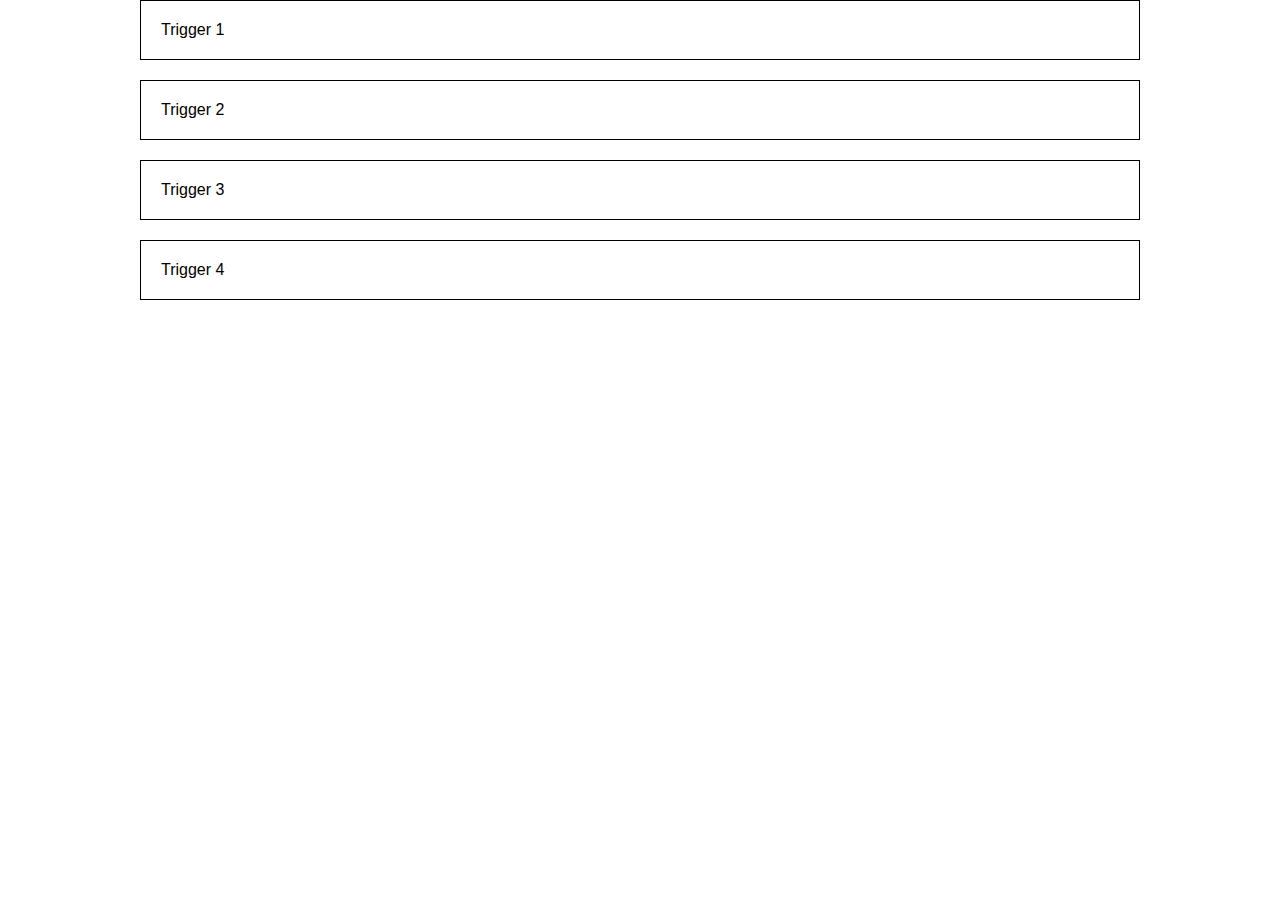
==== cssBayan/index.html @ ab005c32 "feat: add folder cssBayan (Sun, Mar 12, 2023 07:34:05 PM)" ====
<!DOCTYPE html>
<html lang="en">
<head>
    <meta charset="UTF-8">
    <meta http-equiv="X-UA-Compatible" content="IE=edge">
    <meta name="viewport" content="width=device-width, initial-scale=1.0">
    <title>CSSBayan</title>
    <link rel="stylesheet" href="styles.css">
</head>
<body>
    <div class="wrapper">
        <div class="accordion">
            <div class="accordion-item">
                <input type="checkbox" class="accordion-item__input" for="accordion-1">
                <label class="accordion-item__trigger" for="accordion-1">Trigger 1</label>
                <div class="accordion-item__content">Content 1</div>
            </div>
            <div class="accordion-item">
                <input type="checkbox" class="accordion-item__input" for="accordion-2">
                <label class="accordion-item__trigger" for="accordion-2">Trigger 2</label>
                <div class="accordion-item__content">Content 2</div>
            </div>
            <div class="accordion-item">
                <input type="checkbox" class="accordion-item__input" for="accordion-3">
                <label class="accordion-item__trigger" for="accordion-3">Trigger 3</label>
                <div class="accordion-item__content">Content 3</div>
            </div>
            <div class="accordion-item">
                <input type="checkbox" class="accordion-item__input" for="accordion-4">
                <label class="accordion-item__trigger" for="accordion-4">Trigger 4</label>
                <div class="accordion-item__content">Content 4</div>
            </div>
        </div>
    </div>
</body>
</html>
---- cssBayan/styles.css ----
/* ---------------- Common -------------- */

*,
::before,
::after {
    box-sizing: border-box;
    margin: 0;
}

body {
    font-family: Arial, "Helvetica Neue", Helvetica, sans-serif;
    padding: 0;
}

.wrapper {
    max-width: 1000px;
    margin: 0 auto;
}

/* ---------------- Accordion -------------- */

.accordion {}
.accordion-item {
    position: relative;
    margin-bottom: 20px;
}
.accordion-item__trigger {
    display: block;
    padding: 20px;
    border: 1px solid black;
}
.accordion-item__content {
    padding: 20px;
    border: 1px solid black;
    border-top: none;
    display: none;
}
.accordion-item__input {
    position: absolute;
    width: 100%;
    height: 100%;
    top: 0;
    left: 0;
    opacity: 0;
}

.accordion-item__input:checked ~ .accordion-item__trigger {
    background-color: #eee;
}
.accordion-item__input:checked ~ .accordion-item__content {
    display: block;
}
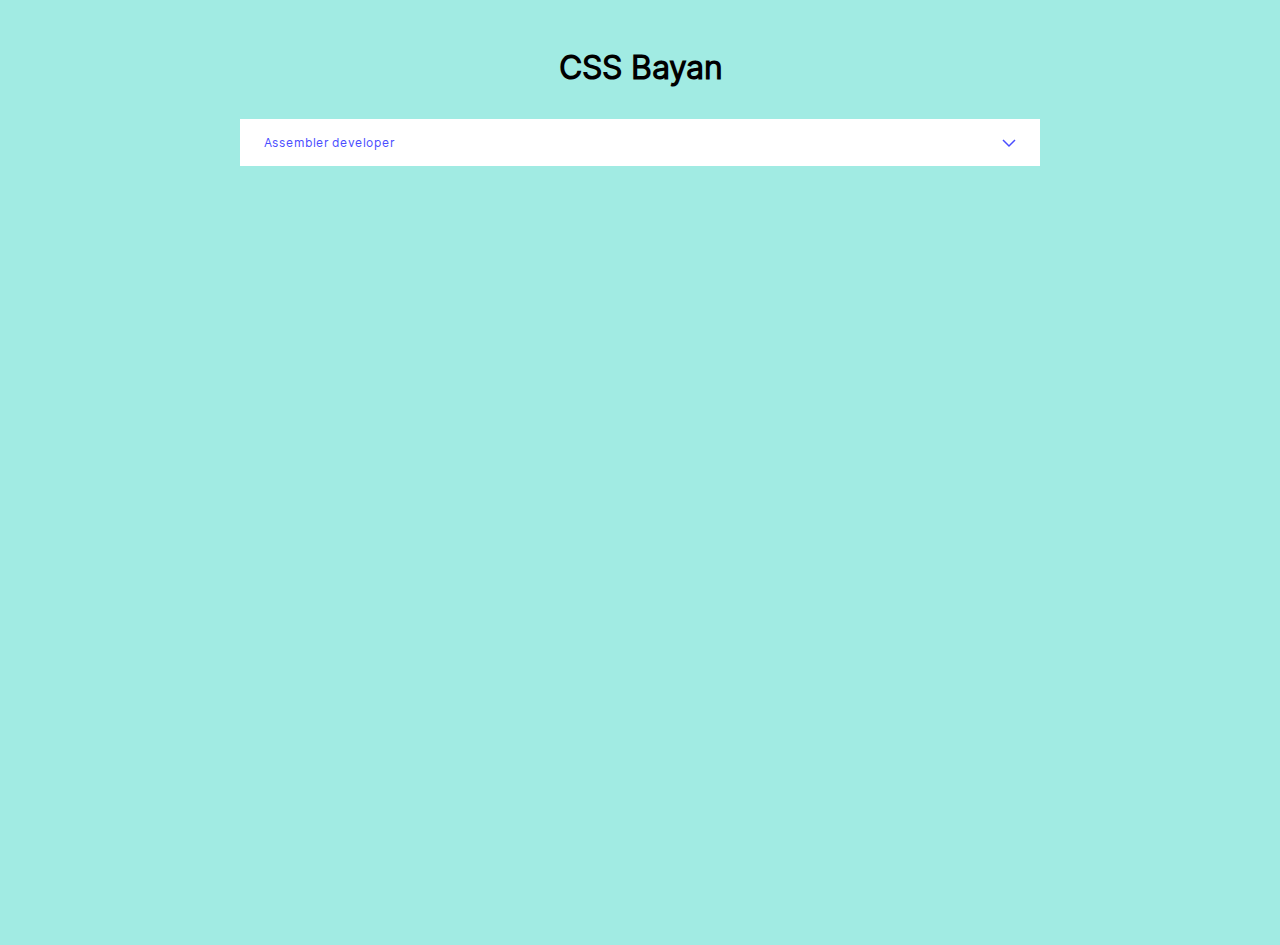
==== commit 972293de: "feat: renaming classes (Sun, Mar 12, 2023 08:10:54 PM)" ====
--- a/cssBayan/index.html
+++ b/cssBayan/index.html
@@ -8,29 +8,30 @@
     <link rel="stylesheet" href="styles.css">
 </head>
 <body>
-    <div class="wrapper">
-        <div class="accordion">
-            <div class="accordion-item">
-                <input type="checkbox" class="accordion-item__input" for="accordion-1">
-                <label class="accordion-item__trigger" for="accordion-1">Trigger 1</label>
-                <div class="accordion-item__content">Content 1</div>
+    <section class="hero">
+        <div class="container">
+
+            <h1 class="title hero__title">CSS Bayan</h1>
+            <div class="hero__wrap">
+                <label for="" class="item">
+                    <input type="text" class="input item__input">
+                    <span class="item__header">
+                        <span class="item__text">Assembler developer</span>
+                        <svg class="icon item__icon icon__arrow-up" viewBox="0 0 14 12" fill="none" xmlns="http://www.w3.org/2000/svg"><path d="M1 9L7 3L13 9" stroke-width="1.5"/></svg>
+                        <svg class="icon item__icon icon__arrow-down" viewBox="0 0 14 12" fill="none" xmlns="http://www.w3.org/2000/svg"><path d="M13 3L7 9L1 3" stroke-width="1.5"/></svg>
+                    </span>
+                    <span class="item__image">
+                        <img
+                            class="image"
+                            src="img/01.jpg"
+                            alt="image cssBayan"
+                            loading="lazy"
+                            decoding="async">
+                    </span>
+                </label>
             </div>
-            <div class="accordion-item">
-                <input type="checkbox" class="accordion-item__input" for="accordion-2">
-                <label class="accordion-item__trigger" for="accordion-2">Trigger 2</label>
-                <div class="accordion-item__content">Content 2</div>
-            </div>
-            <div class="accordion-item">
-                <input type="checkbox" class="accordion-item__input" for="accordion-3">
-                <label class="accordion-item__trigger" for="accordion-3">Trigger 3</label>
-                <div class="accordion-item__content">Content 3</div>
-            </div>
-            <div class="accordion-item">
-                <input type="checkbox" class="accordion-item__input" for="accordion-4">
-                <label class="accordion-item__trigger" for="accordion-4">Trigger 4</label>
-                <div class="accordion-item__content">Content 4</div>
-            </div>
+
         </div>
-    </div>
+    </section>
 </body>
 </html>--- a/cssBayan/styles.css
+++ b/cssBayan/styles.css
@@ -1,52 +1,164 @@
-/* ---------------- Common -------------- */
-
+@font-face {
+    font-family: "Inter";
+    font-weight: 400;
+    font-style: normal;
+    font-display: swap;
+    src: url("./fonts/Inter-Regular.woff2") format("woff2"),
+    url("./fonts/Inter-Regular.woff") format("woff");
+}
+* {
+    padding: 0;
+    margin: 0;
+    border: 0;
+    box-sizing: border-box;
+    -webkit-tap-highlight-color: transparent;
+}
 *,
-::before,
-::after {
+*:focus,
+*:hover,
+*:active {
+    outline: none;
+    text-decoration: none;
+}
+html {
+    height: 100%;
+    margin: 0 auto;
     box-sizing: border-box;
+    -webkit-text-size-adjust: 100%;
+    -webkit-tap-highlight-color: transparent;
+}
+body {
     margin: 0;
 }
-
-body {
-    font-family: Arial, "Helvetica Neue", Helvetica, sans-serif;
+h1 {
+    font-weight: inherit;
+    font-size: inherit;
+    margin: 0;
+    padding: 0;
+}
+p {
+    margin: 0;
+    padding: 0;
+}
+input {
+    font-size: 100%;
+    font-family: inherit;
+    line-height: inherit;
+    color: inherit;
+    margin: 0;
+    border: none;
+    background: none;
+    border-radius: 0;
+    padding: 0;
+}
+img {
+    vertical-align: top;
+    max-width: 100%;
+    border-style: none;
+}
+[type="radio"] {
+    box-sizing: border-box;
     padding: 0;
 }
 
-.wrapper {
-    max-width: 1000px;
+/* ======= common ========================= */
+
+html {
+    min-width: 20rem;
+}
+body {
+    height: 105vh;
+    font-family: "Inter", sans-serif;
+    font-weight: 400;
+    background-color: #a1ebe3;
+}
+.container {
+    max-width: 79rem;
+    margin: 0 auto;
+    padding: 0 1rem;
+}
+span {
+    display: block;
+}
+
+/* ======= section ========================= */
+
+.hero {
+    padding: 3rem 0;
+}
+.hero__title {
+    padding: 0 0 2rem 0;
+    font-size: 2rem;
+    font-weight: 700;
+    text-align: center;
+}
+.hero__wrap {
+    max-width: 50rem;
     margin: 0 auto;
 }
 
-/* ---------------- Accordion -------------- */
-
-.accordion {}
-.accordion-item {
-    position: relative;
-    margin-bottom: 20px;
+/* ======= accordion ========================= */
+.item {
+    display: grid;
+    margin: 0 0 1rem 0;
+    background-color: #ffffff;
+    cursor: pointer;
 }
-.accordion-item__trigger {
-    display: block;
-    padding: 20px;
-    border: 1px solid black;
+.item__input {
+    opacity: 0;
+    height: 0;
+    visibility: hidden;
 }
-.accordion-item__content {
-    padding: 20px;
-    border: 1px solid black;
-    border-top: none;
+.item__header {
+    display: flex;
+    align-items: center;
+    justify-content: space-between;
+    padding: 1rem 1.5rem;
+}
+.item__text {
+    flex: 1;
+    padding-right: 1rem;
+    font-size: 0.75rem;
+    color: #4a4dff;
+    transition: .6s;
+}
+.item__icon {
+    width: 14px;
+    height: 12px;
+    stroke: #000000;
+    transition: .6s;
+}
+.item__icon {
+    stroke: #4a4dff;
+}
+.item__icon.icon__arrow-up {
     display: none;
 }
-.accordion-item__input {
-    position: absolute;
+.item__image {
+    max-height: 0;
+    padding: 0 1.5rem;
+    overflow: hidden;
+    transition: .3s;
+}
+.item__image .image {
     width: 100%;
     height: 100%;
-    top: 0;
-    left: 0;
-    opacity: 0;
+    object-fit: cover;
+}
+.item input:checked ~ .item__header .item__text {
+    color: #000000;
+}
+.item input:checked ~ .item__image {
+    max-height: 100vh;
+    padding: 1.5rem;
+}
+.item input:checked ~ .item__header .item__icon.icon__arrow-up {
+    display: block;
+    stroke: #000000;
+}
+.item input:checked ~ .item__header .item__icon.icon__arrow-down {
+    display: none;
 }
 
-.accordion-item__input:checked ~ .accordion-item__trigger {
-    background-color: #eee;
-}
-.accordion-item__input:checked ~ .accordion-item__content {
-    display: block;
-}+/* ========== media ====================== */
+
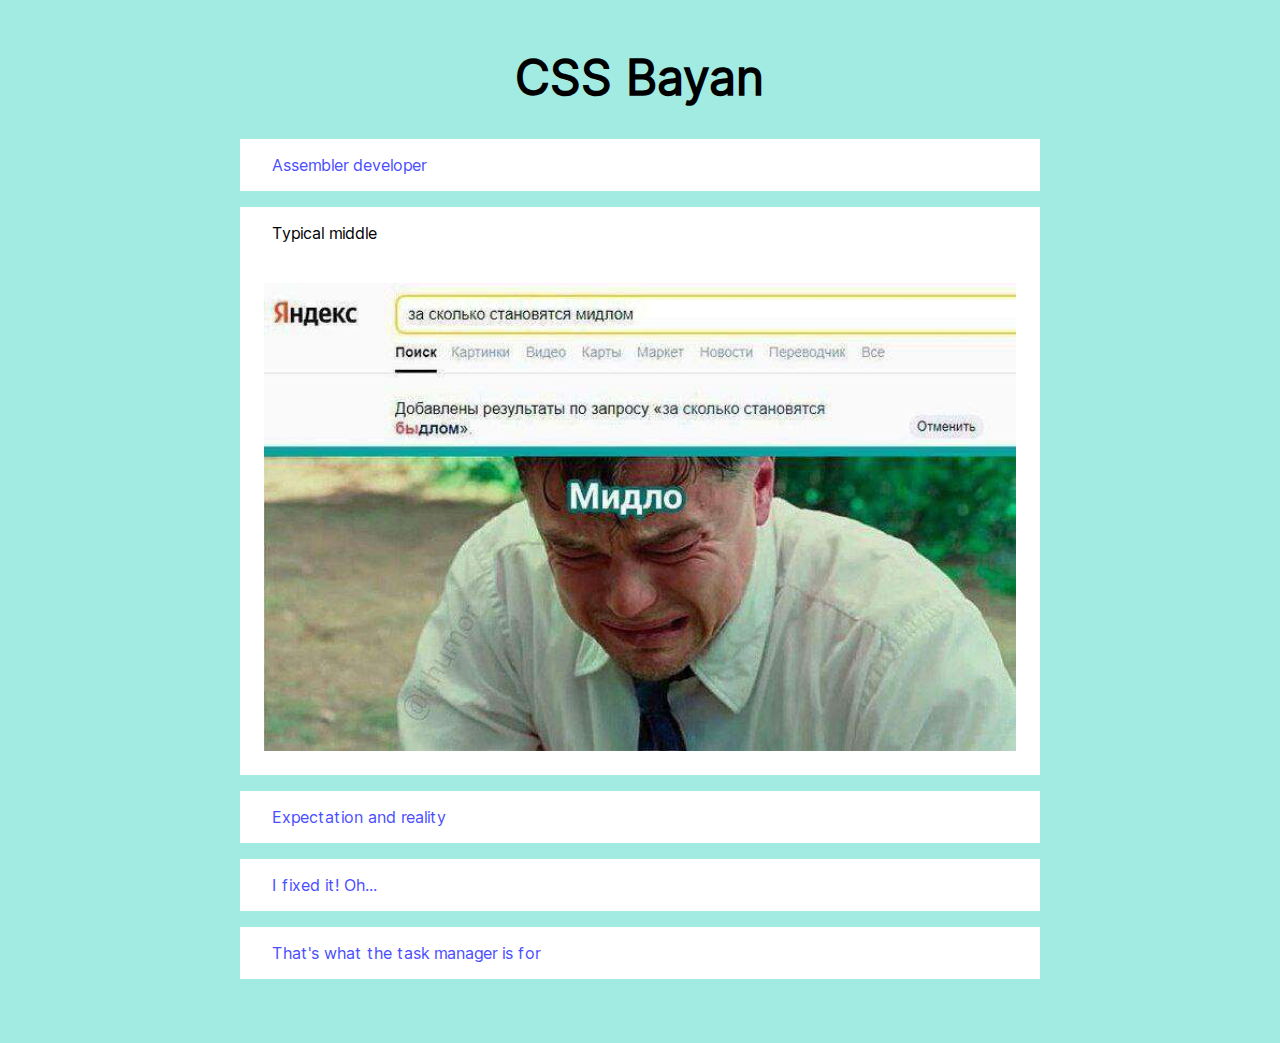
==== commit ca2f16f8: "feat: add all items and fixed bugs (Sun, Mar 12, 2023 08:41:57 PM)" ====
--- a/cssBayan/index.html
+++ b/cssBayan/index.html
@@ -5,6 +5,7 @@
     <meta http-equiv="X-UA-Compatible" content="IE=edge">
     <meta name="viewport" content="width=device-width, initial-scale=1.0">
     <title>CSSBayan</title>
+    <link rel="shortcut icon" href="favicon.ico" type="image/x-icon">
     <link rel="stylesheet" href="styles.css">
 </head>
 <body>
@@ -13,8 +14,8 @@
 
             <h1 class="title hero__title">CSS Bayan</h1>
             <div class="hero__wrap">
-                <label for="" class="item">
-                    <input type="text" class="input item__input">
+                <label class="item">
+                    <input class="input item__input" type="radio" name="radio-btn">
                     <span class="item__header">
                         <span class="item__text">Assembler developer</span>
                         <svg class="icon item__icon icon__arrow-up" viewBox="0 0 14 12" fill="none" xmlns="http://www.w3.org/2000/svg"><path d="M1 9L7 3L13 9" stroke-width="1.5"/></svg>
@@ -29,6 +30,71 @@
                             decoding="async">
                     </span>
                 </label>
+
+                <label class="item">
+                    <input class="input item__input" type="radio" name="radio-btn" checked>
+                    <span class="item__header">
+                        <span class="item__text">Typical middle</span>
+                        <svg class="icon item__icon icon__arrow-up" viewBox="0 0 14 12" fill="none" xmlns="http://www.w3.org/2000/svg"><path d="M1 9L7 3L13 9" stroke-width="1.5"/></svg>
+                        <svg class="icon item__icon icon__arrow-down" viewBox="0 0 14 12" fill="none" xmlns="http://www.w3.org/2000/svg"><path d="M13 3L7 9L1 3" stroke-width="1.5"/></svg>
+                    </span>
+                    <span class="item__image">
+                        <img
+                            class="image"
+                            src="img/02.jpg"
+                            alt="image cssBayan"
+                            loading="lazy"
+                            decoding="async">
+                    </span>
+                </label>
+                <label class="item">
+                    <input class="input item__input" type="radio" name="radio-btn">
+                    <span class="item__header">
+                        <span class="item__text">Expectation and reality</span>
+                        <svg class="icon item__icon icon__arrow-up" viewBox="0 0 14 12" fill="none" xmlns="http://www.w3.org/2000/svg"><path d="M1 9L7 3L13 9" stroke-width="1.5"/></svg>
+                        <svg class="icon item__icon icon__arrow-down" viewBox="0 0 14 12" fill="none" xmlns="http://www.w3.org/2000/svg"><path d="M13 3L7 9L1 3" stroke-width="1.5"/></svg>
+                    </span>
+                    <span class="item__image">
+                        <img
+                            class="image"
+                            src="img/03.jpg"
+                            alt="image cssBayan"
+                            loading="lazy"
+                            decoding="async">
+                    </span>
+                </label>
+                <label class="item">
+                    <input class="input item__input" type="radio" name="radio-btn">
+                    <span class="item__header">
+                        <span class="item__text">I fixed it! Oh...</span>
+                        <svg class="icon item__icon icon__arrow-up" viewBox="0 0 14 12" fill="none" xmlns="http://www.w3.org/2000/svg"><path d="M1 9L7 3L13 9" stroke-width="1.5"/></svg>
+                        <svg class="icon item__icon icon__arrow-down" viewBox="0 0 14 12" fill="none" xmlns="http://www.w3.org/2000/svg"><path d="M13 3L7 9L1 3" stroke-width="1.5"/></svg>
+                    </span>
+                    <span class="item__image">
+                        <img
+                            class="image"
+                            src="img/04.jpg"
+                            alt="image cssBayan"
+                            loading="lazy"
+                            decoding="async">
+                    </span>
+                </label>
+                <label class="item">
+                    <input class="input item__input" type="radio" name="radio-btn">
+                    <span class="item__header">
+                        <span class="item__text">That's what the task manager is for</span>
+                        <svg class="icon item__icon icon__arrow-up" viewBox="0 0 14 12" fill="none" xmlns="http://www.w3.org/2000/svg"><path d="M1 9L7 3L13 9" stroke-width="1.5"/></svg>
+                        <svg class="icon item__icon icon__arrow-down" viewBox="0 0 14 12" fill="none" xmlns="http://www.w3.org/2000/svg"><path d="M13 3L7 9L1 3" stroke-width="1.5"/></svg>
+                    </span>
+                    <span class="item__image">
+                        <img
+                            class="image"
+                            src="img/05.jpg"
+                            alt="image cssBayan"
+                            loading="lazy"
+                            decoding="async">
+                    </span>
+                </label>
             </div>
 
         </div>
--- a/cssBayan/styles.css
+++ b/cssBayan/styles.css
@@ -162,3 +162,49 @@
 
 /* ========== media ====================== */
 
+@media (hover: hover) {
+    .item__icon {
+        opacity: 0;
+    }
+    .hero__wrap:hover .item__icon {
+        opacity: 1;
+    }
+    .item:hover .item__image {
+        max-height: 100vh;
+        padding: 1.5rem;
+    }
+    .item:hover .item__text {
+        color: #ff4a59;
+    }
+    .item:hover .item__icon {
+        stroke: #ff4a59;
+    }
+    .item:hover .item__header .item__icon.icon__arrow-up {
+        display: block;
+    }
+    .item:hover .item__header .item__icon.icon__arrow-down {
+        display: none;
+    }
+}
+@media (min-width: 820px) {
+    .container {
+        padding: 0 2rem;
+    }
+    .hero__title {
+        font-size: 2.5rem;
+    }
+    .item__header {
+        padding: 1rem 2rem;
+    }
+    .item__text {
+        font-size: 0.875rem;
+    }
+}
+@media (min-width: 1260px) {
+    .hero__title {
+        font-size: 3rem;
+    }
+    .item__text {
+        font-size:1rem;
+    }
+}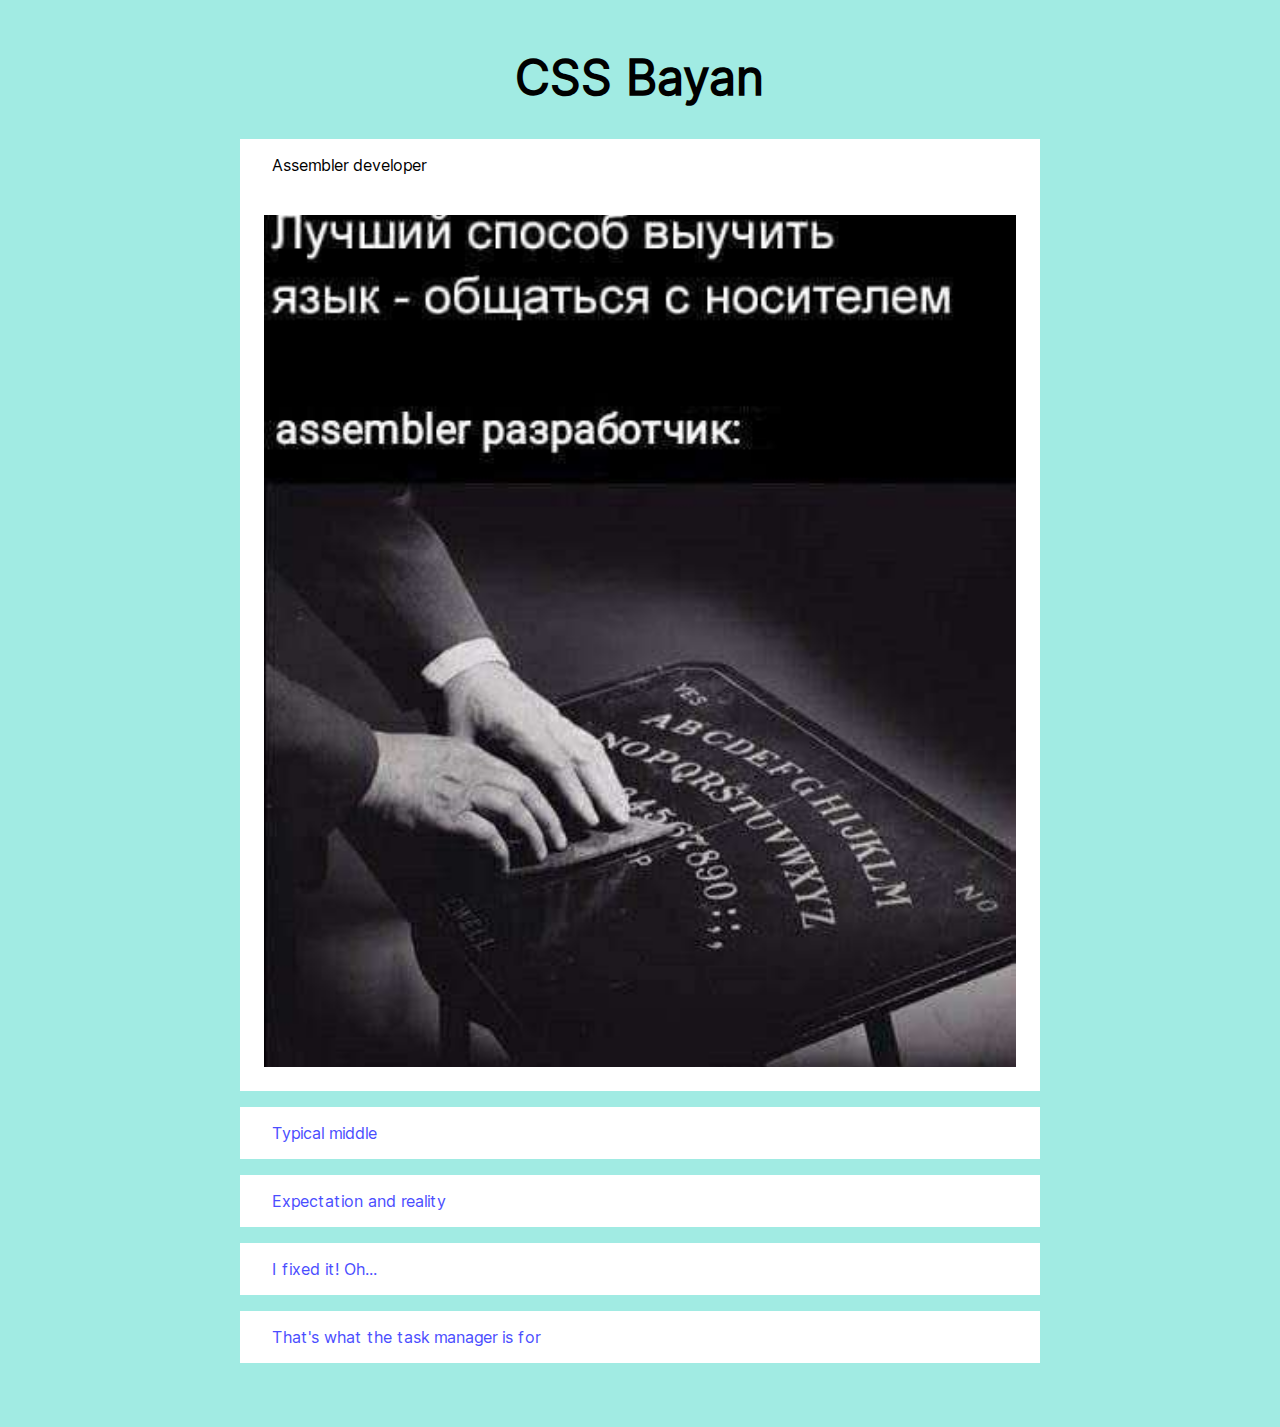
==== commit 951ecd8a: "fix: fix checked mem (Mon, Mar 13, 2023 12:42:54 PM)" ====
--- a/cssBayan/index.html
+++ b/cssBayan/index.html
@@ -15,7 +15,7 @@
             <h1 class="title hero__title">CSS Bayan</h1>
             <div class="hero__wrap">
                 <label class="item">
-                    <input class="input item__input" type="radio" name="radio-btn">
+                    <input class="input item__input" type="radio" name="radio-btn" checked>
                     <span class="item__header">
                         <span class="item__text">Assembler developer</span>
                         <svg class="icon item__icon icon__arrow-up" viewBox="0 0 14 12" fill="none" xmlns="http://www.w3.org/2000/svg"><path d="M1 9L7 3L13 9" stroke-width="1.5"/></svg>
@@ -32,7 +32,7 @@
                 </label>
 
                 <label class="item">
-                    <input class="input item__input" type="radio" name="radio-btn" checked>
+                    <input class="input item__input" type="radio" name="radio-btn">
                     <span class="item__header">
                         <span class="item__text">Typical middle</span>
                         <svg class="icon item__icon icon__arrow-up" viewBox="0 0 14 12" fill="none" xmlns="http://www.w3.org/2000/svg"><path d="M1 9L7 3L13 9" stroke-width="1.5"/></svg>
